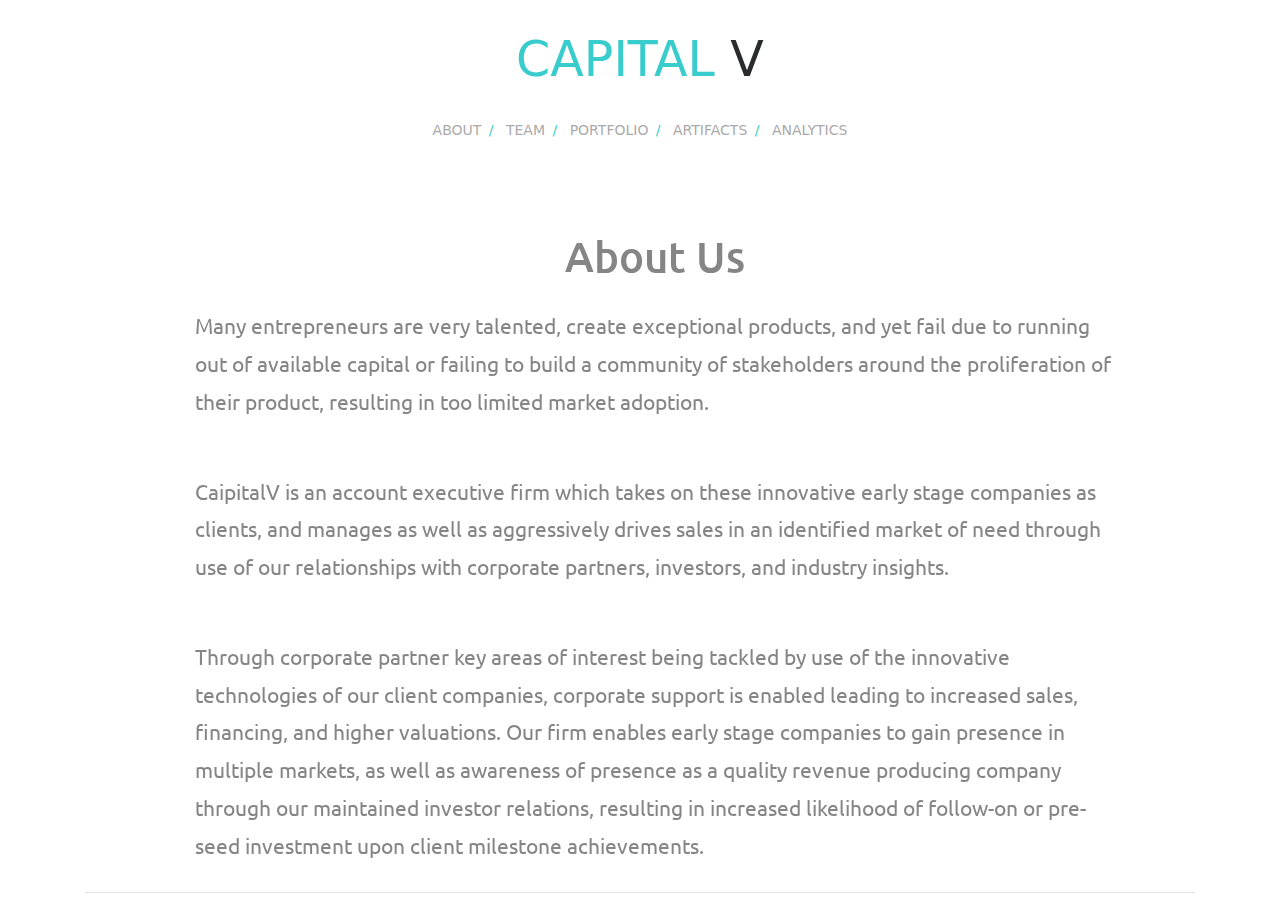
==== about.html @ 003fb9e4 "Second Commit" ====
<!DOCTYPE html>
<html lang="en">



    <head>

            <!-- Required meta tags -->
            <meta charset="utf-8">
            <meta name="viewport" content="width=device-width, initial-scale=1, shrink-to-fit=no">

            <!-- Bootstrap Links  -->
            <link rel="stylesheet" type="text/css" href="bootstrap/css/bootstrap.min.css">

            <!-- Normalise.css link -->
            <link rel="stylesheet" type="text/css" href="bootstrap/css/normalize.css">



            <link href="https://fonts.googleapis.com/css?family=Ubuntu" rel="stylesheet">
            <link rel="stylesheet" type="text/css" href="css/about-page.css">
            <title> Capital V  Inc. </title>

    </head>


    <body>

        <div class="container">
            <div class="about-page ">

                    <div class="title">
                        <h1 class="display-4 text-uppercase">
                            <span id="Capital"> Capital </span> V
                        </h1>
                    </div>


                    <ul class = "list-inline ">
                         <li class="list-inline-item"> <a href="about.html"> ABOUT      </a> </li>
                         <li class="list-inline-item"> <a href="#"> TEAM       </a> </li>
                         <li class="list-inline-item"> <a href="#"> PORTFOLIO  </a> </li>
                         <li class="list-inline-item"> <a href="#"> ARTIFACTS  </a> </li>
                         <li class="list-inline-item"> <a href="#"> ANALYTICS  </a> </li>
                    </ul>


            </div>



                    <!-- About Section -->
                <section id="about" class="about-section hvr-grow">
                    <div class="container">
                        <div class="row">
                            <div class="col-lg-10 offset-1">
                                <h1>About Us</h1>

                                <p>
                                  Many entrepreneurs are very talented, create exceptional products,
                                  and yet fail due to running out of available capital or failing to build a community of stakeholders around
                                  the proliferation of their product, resulting in too limited market adoption.
                                </p>

                                <br>

                                <p>
                                  CaipitalV is an account executive firm which takes on these innovative early stage companies as clients,
                                  and manages as well as aggressively drives sales in an identified market of need through use of our
                                  relationships with corporate partners, investors, and industry insights.
                                </p>

                                <br>

                                <p>
                                  Through corporate partner key areas of interest being tackled by use of the innovative technologies of our
                                  client companies, corporate support is enabled leading to increased sales, financing, and higher valuations.
                                  Our firm enables early stage companies to gain presence in multiple markets, as well as awareness of
                                  presence as a quality revenue producing company through our maintained investor relations, resulting in
                                  increased likelihood of follow-on or pre-seed investment upon client milestone achievements.
                                </p>

                            </div>
                        </div>
                    </div>
                </section>
                <hr/>
        </div>





        <!-- JQuery link -->
        <script type="text/javascript" src="bootstrap/js/jquery-3.2.1.slim.min.js"></script>
        <!-- Tether Link -->
        <script type="text/javascript" src="tether/dist/js/tether.min.js"></script>

        <!--Bootstrap JS link -->
        <script type="text/javascript" src="bootstrap/js/bootstrap.min.js"></script>

    </body>
</html>
---- css/about-page.css ----
/** {
   outline: 1px solid red !important;
}
*/
* {
    -webkit-box-sizing: border-box;
    -moz-box-sizing: border-box;
    -ms-box-sizing: border-box;
    box-sizing: border-box;
}

html {
  font-size: 14px;
}

@include media-breakpoint-up(sm) {
  html {
    font-size: 16px;
  }
}

@include media-breakpoint-up(md) {
  html {
    font-size: 20px;
  }
}

@include media-breakpoint-up(lg) {
  html {
    font-size: 28px;
  }
}

.hvr-grow {
  display: inline-block;
  vertical-align: middle;
  -webkit-transform: perspective(1px) translateZ(0);
  transform: perspective(1px) translateZ(0);
  box-shadow: 0 0 1px transparent;
  -webkit-transition-duration: 0.3s;
  transition-duration: 0.3s;
  -webkit-transition-property: transform;
  transition-property: transform;
}
.hvr-grow:hover, .hvr-grow:focus, .hvr-grow:active {
  -webkit-transform: scale(1.1);
  transform: scale(1.1);
}

.about-page{
    text-align: center;
    margin: 0px;
}

.about-page #Capital{
    color: #39CCCC;
}


.about-page a{
    color: #AAAAAA;
    text-decoration: none;
    padding-left: 0;
    font-size: 1rem;
       }


.about-page a:hover{
    color: #39CCCC;
}

.about-page li:after{

    content: '/' ;
    padding:0 3px;
    color: #39CCCC;
}


 .about-page li:last-child:after {
    content: none;
 }


.about-section{
    color: #AAAAAA;
    font-family: 'Ubuntu', sans-serif;
    line-height: 1.8em;
    color: #858585;
    font-size: 1.5rem;


}

.about-section h1{
    text-align: center;
    padding-top: 50px;
}

.about-section  h1:hover, p:hover{
    color: black;
}
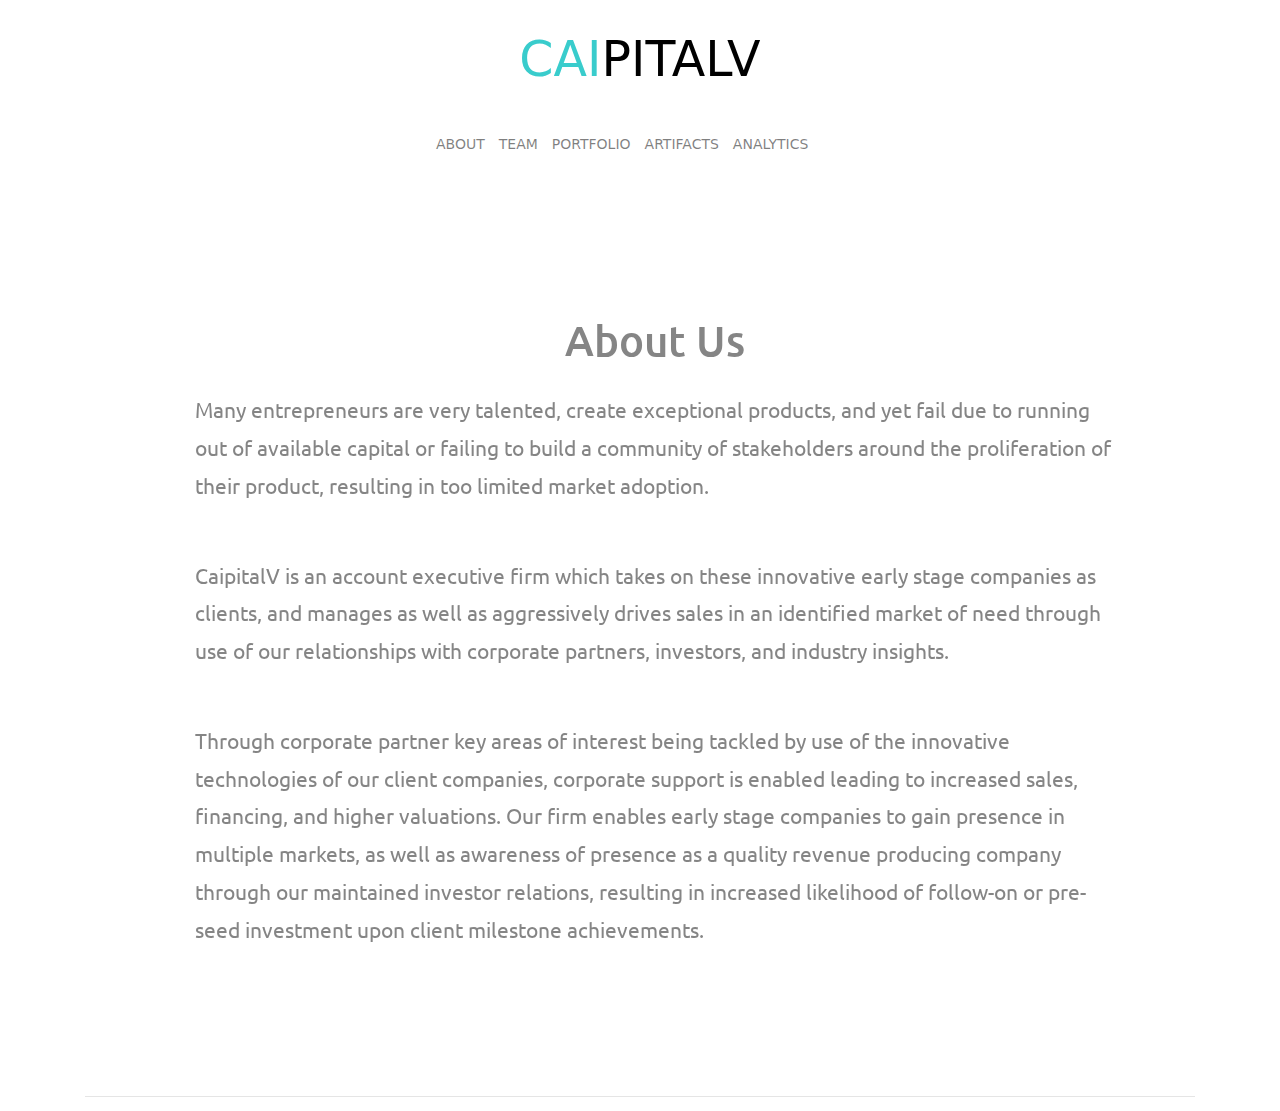
==== commit d0bb8fb6: "fixed about page" ====
--- a/about.html
+++ b/about.html
@@ -27,31 +27,59 @@
     <body>
 
         <div class="container">
-            <div class="about-page ">
-
-                    <div class="title">
-                        <h1 class="display-4 text-uppercase">
-                            <span id="Capital"> Capital </span> V
-                        </h1>
-                    </div>
+            <div class="about-page">
 
 
-                    <ul class = "list-inline ">
+                        <h1 class="display-4 text-uppercase">
+                            <a href="index.html"> <span id="Capital"> Cai</span>pitalV </a>
+                        </h1>
+
+
+
+                    <!-- <ul class = "list-inline ">
                          <li class="list-inline-item"> <a href="about.html"> ABOUT      </a> </li>
                          <li class="list-inline-item"> <a href="#"> TEAM       </a> </li>
                          <li class="list-inline-item"> <a href="#"> PORTFOLIO  </a> </li>
                          <li class="list-inline-item"> <a href="#"> ARTIFACTS  </a> </li>
                          <li class="list-inline-item"> <a href="#"> ANALYTICS  </a> </li>
-                    </ul>
+                    </ul> -->
+                    <nav class="navbar navbar-toggleable-md navbar-light"  >
+
+                            <button class="navbar-toggler navbar-toggler-right" type="button" data-toggle="collapse" data-target="#navbarSupportedContent" aria-controls="navbarSupportedContent" aria-expanded="false" aria-label="Toggle navigation">
+                            <span class="navbar-toggler-icon"></span>
+                            </button>
 
 
+                            <div class="collapse navbar-collapse" id="navbarSupportedContent">
+                                    <ul class="navbar-nav mr-auto ">
+
+                                          <li class="nav-item ">
+                                            <a class="nav-link" href="about.html">ABOUT  <span class="sr-only">(current)</span></a>
+                                          </li>
+                                          <li class="nav-item">
+                                            <a class="nav-link" href="team.html">TEAM</a>
+                                          </li>
+                                          <li class="nav-item">
+                                            <a class="nav-link" href="portfolio.html">PORTFOLIO</a>
+                                          </li>
+
+                                          <li class="nav-item">
+                                            <a class="nav-link" href="artifacts.html">ARTIFACTS</a>
+                                          </li>
+                                          <li class="nav-item">
+                                            <a class="nav-link" href="analytics.html">ANALYTICS</a>
+                                          </li>
+
+                                    </ul>
+                            </div>
+                    </nav>
             </div>
 
 
 
                     <!-- About Section -->
-                <section id="about" class="about-section hvr-grow">
-                    <div class="container">
+                <section id="about" class="about-section  hvr-box-shadow-outset ">
+                    <div class="container hvr-box-shadow-inset">
                         <div class="row">
                             <div class="col-lg-10 offset-1">
                                 <h1>About Us</h1>
@@ -84,6 +112,7 @@
                         </div>
                     </div>
                 </section>
+
                 <hr/>
         </div>
 
@@ -100,4 +129,4 @@
         <script type="text/javascript" src="bootstrap/js/bootstrap.min.js"></script>
 
     </body>
-</html>+</html>
--- a/css/about-page.css
+++ b/css/about-page.css
@@ -9,6 +9,7 @@
     box-sizing: border-box;
 }
 
+
 html {
   font-size: 14px;
 }
@@ -19,11 +20,13 @@
   }
 }
 
+
 @include media-breakpoint-up(md) {
   html {
     font-size: 20px;
   }
 }
+
 
 @include media-breakpoint-up(lg) {
   html {
@@ -31,7 +34,22 @@
   }
 }
 
-.hvr-grow {
+
+@media (min-width: 1200px) {
+    .about-page{
+        max-width: 450px;
+        margin: auto;
+
+    }
+}
+
+
+
+
+
+
+/* Box Shadow Outset */
+.hvr-box-shadow-outset {
   display: inline-block;
   vertical-align: middle;
   -webkit-transform: perspective(1px) translateZ(0);
@@ -39,47 +57,65 @@
   box-shadow: 0 0 1px transparent;
   -webkit-transition-duration: 0.3s;
   transition-duration: 0.3s;
-  -webkit-transition-property: transform;
-  transition-property: transform;
+  -webkit-transition-property: box-shadow;
+  transition-property: box-shadow;
+
 }
-.hvr-grow:hover, .hvr-grow:focus, .hvr-grow:active {
-  -webkit-transform: scale(1.1);
-  transform: scale(1.1);
+.hvr-box-shadow-outset:hover, .hvr-box-shadow-outset:focus, .hvr-box-shadow-outset:active {
+  box-shadow: 1px 1px 1px rgba(0, 0, 0, 0.6);
+  color: black;
+
 }
+
+
+/* Box Shadow Inset */
+.hvr-box-shadow-inset {
+  display: inline-block;
+  vertical-align: middle;
+  -webkit-transform: perspective(1px) translateZ(0);
+  transform: perspective(1px) translateZ(0);
+  box-shadow: 0 0 1px transparent;
+  -webkit-transition-duration: 0.3s;
+  transition-duration: 0.3s;
+  -webkit-transition-property: box-shadow;
+  transition-property: box-shadow;
+  box-shadow: inset 0 0 0 rgba(0, 0, 0, 0.6), 0 0 1px transparent;
+  /* Hack to improve aliasing on mobile/tablet devices */
+}
+.hvr-box-shadow-inset:hover, .hvr-box-shadow-inset:focus, .hvr-box-shadow-inset:active {
+  box-shadow: inset 1px 1px 1px rgba(0, 0, 0, 0.6), 0 0 1px transparent;
+  /* Hack to improve aliasing on mobile/tablet devices */
+}
+
 
 .about-page{
     text-align: center;
-    margin: 0px;
+
 }
+
+
 
 .about-page #Capital{
     color: #39CCCC;
 }
 
 
-.about-page a{
-    color: #AAAAAA;
-    text-decoration: none;
-    padding-left: 0;
-    font-size: 1rem;
-       }
-
-
-.about-page a:hover{
-    color: #39CCCC;
-}
-
-.about-page li:after{
-
-    content: '/' ;
-    padding:0 3px;
-    color: #39CCCC;
+.about-page h1 a{
+      text-decoration: none;
+      color:black;
 }
 
 
- .about-page li:last-child:after {
-    content: none;
- }
+.about-page ul li a:hover{
+
+    font-size: 1.2em;
+    font-weight: bold;
+
+}
+
+
+
+/* ABOUT SECTION */
 
 
 .about-section{
@@ -88,21 +124,17 @@
     line-height: 1.8em;
     color: #858585;
     font-size: 1.5rem;
-
+    margin-top: 120px;
+    margin-bottom: 120px;
 
 }
 
+
 .about-section h1{
     text-align: center;
-    padding-top: 50px;
+
 }
 
-.about-section  h1:hover, p:hover{
-    color: black;
+.about-section:hover{
+    background-color: #efefefef;
 }
-
-
-
-
-
-
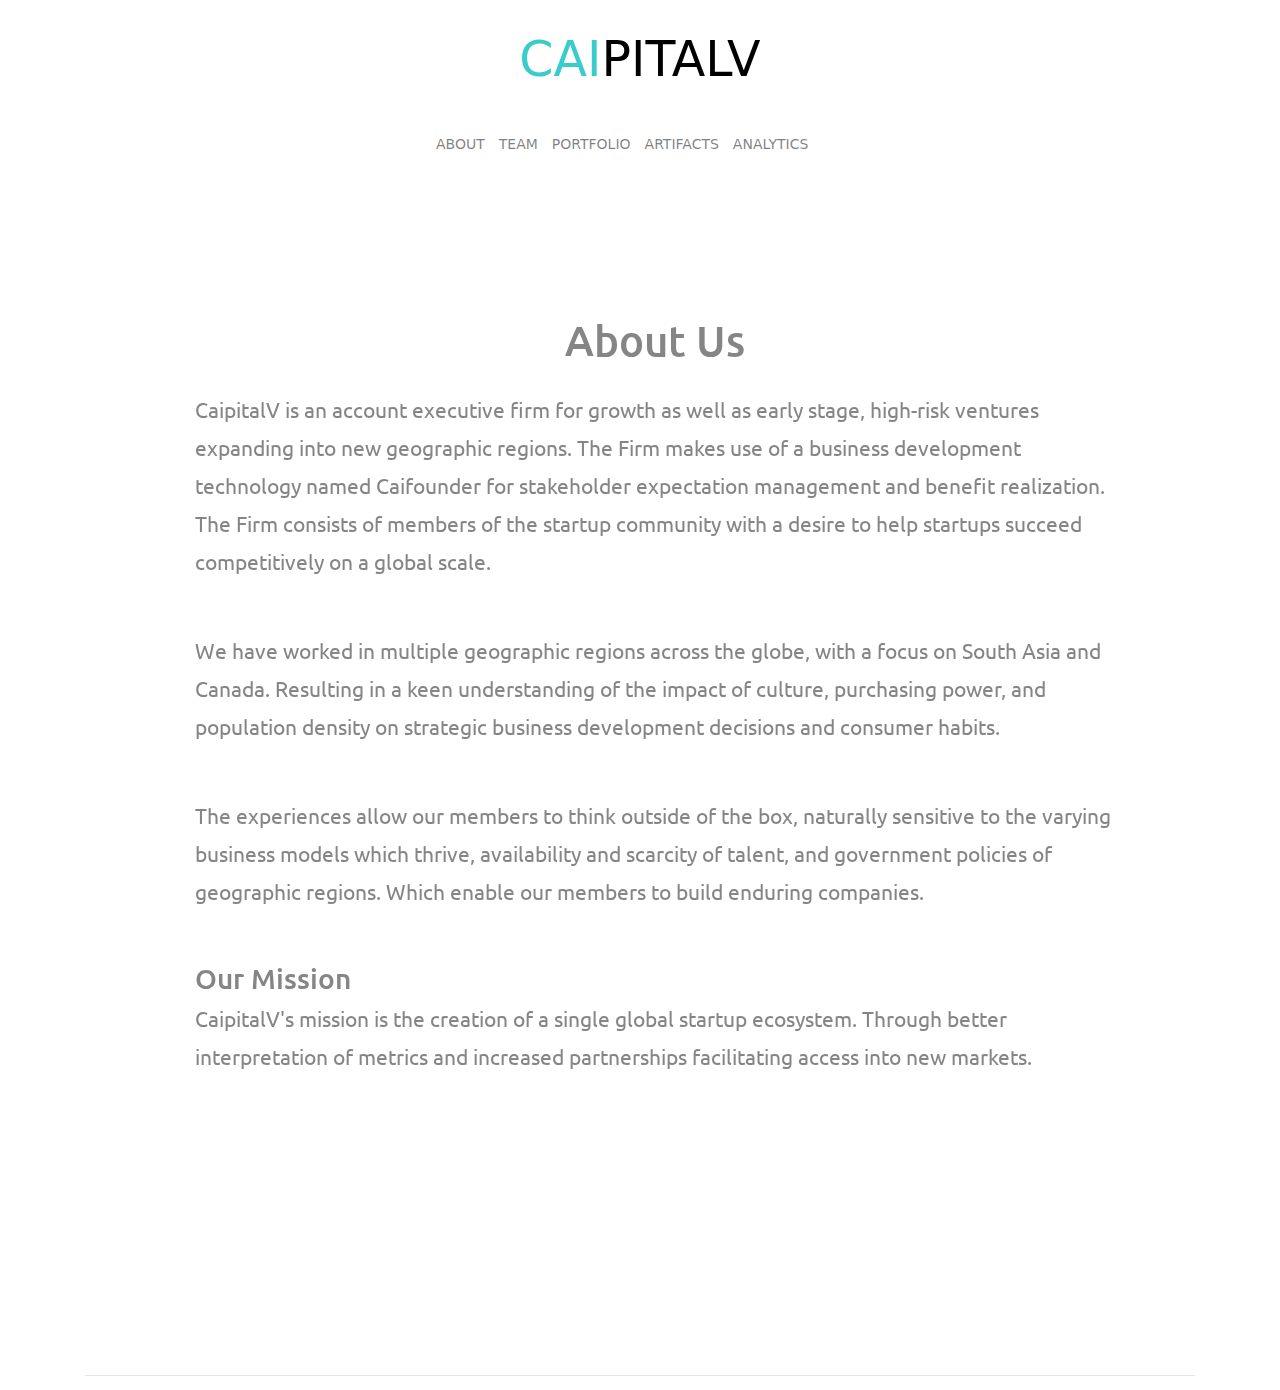
==== commit d2737254: "changes made asp douglas requirements" ====
--- a/about.html
+++ b/about.html
@@ -67,7 +67,7 @@
                                             <a class="nav-link" href="artifacts.html">ARTIFACTS</a>
                                           </li>
                                           <li class="nav-item">
-                                            <a class="nav-link" href="analytics.html">ANALYTICS</a>
+                                            <a class="nav-link" href="analytics.html" target="_blank">ANALYTICS</a>
                                           </li>
 
                                     </ul>
@@ -85,28 +85,44 @@
                                 <h1>About Us</h1>
 
                                 <p>
-                                  Many entrepreneurs are very talented, create exceptional products,
-                                  and yet fail due to running out of available capital or failing to build a community of stakeholders around
-                                  the proliferation of their product, resulting in too limited market adoption.
+                                  CaipitalV is an account executive firm for growth as well as early stage, high-risk ventures
+                                  expanding into new geographic regions.
+
+                                  The Firm makes use of a business development technology named Caifounder for stakeholder expectation
+                                  management and benefit realization.
+
+                                  The Firm consists of members of the startup community with a desire to help startups succeed competitively
+                                  on a global scale.
+
                                 </p>
 
                                 <br>
 
                                 <p>
-                                  CaipitalV is an account executive firm which takes on these innovative early stage companies as clients,
-                                  and manages as well as aggressively drives sales in an identified market of need through use of our
-                                  relationships with corporate partners, investors, and industry insights.
+                                  We have worked in multiple geographic regions across the globe, with a focus on South Asia and Canada.
+                                  Resulting in a keen understanding of the impact of culture,
+                                  purchasing power, and population density on strategic business development decisions and consumer habits.
+
                                 </p>
 
                                 <br>
 
                                 <p>
-                                  Through corporate partner key areas of interest being tackled by use of the innovative technologies of our
-                                  client companies, corporate support is enabled leading to increased sales, financing, and higher valuations.
-                                  Our firm enables early stage companies to gain presence in multiple markets, as well as awareness of
-                                  presence as a quality revenue producing company through our maintained investor relations, resulting in
-                                  increased likelihood of follow-on or pre-seed investment upon client milestone achievements.
+                                  The experiences allow our members to think outside of the box, naturally sensitive to the varying
+                                  business models which thrive, availability and scarcity of talent, and government policies of
+                                  geographic regions. Which enable our members to build enduring companies.
                                 </p>
+
+                                <br />
+                                <h2>Our Mission</h2>
+                                <p> CaipitalV's mission is the creation of a single global startup ecosystem. Through better
+                                    interpretation of metrics and increased partnerships facilitating access into new markets.
+                                </p>
+
+                                <br />
+                                <br />
+                                <br />
+                                <br />
 
                             </div>
                         </div>
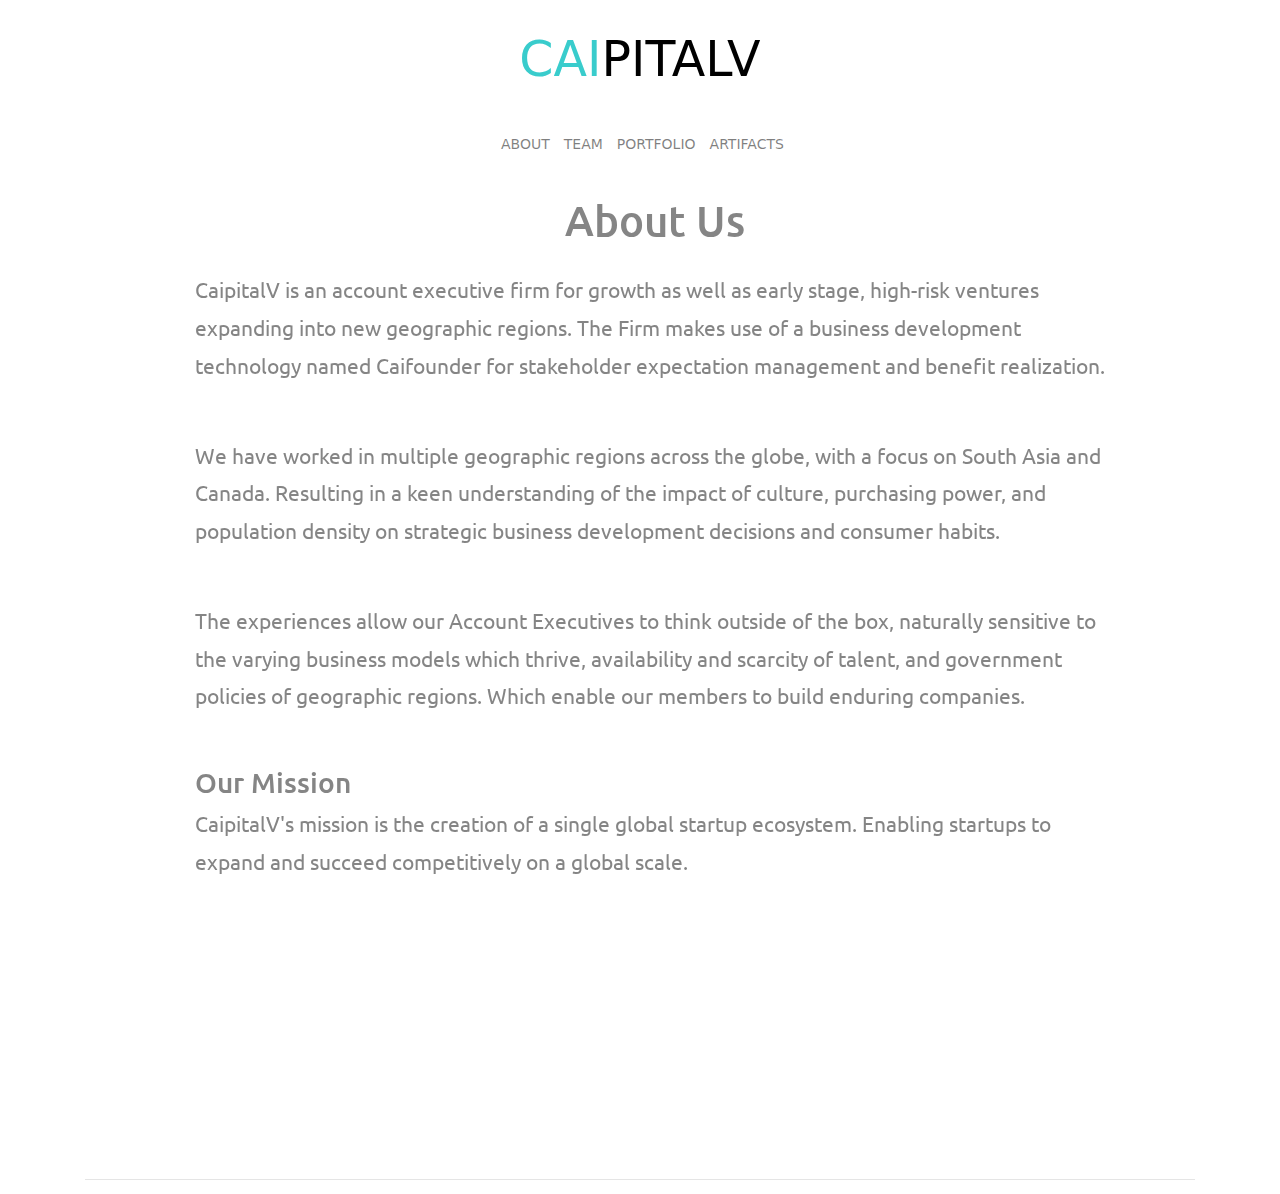
==== commit 836c42e9: "fixed bug in the navigation" ====
--- a/about.html
+++ b/about.html
@@ -66,9 +66,11 @@
                                           <li class="nav-item">
                                             <a class="nav-link" href="artifacts.html">ARTIFACTS</a>
                                           </li>
+                                          <!--
                                           <li class="nav-item">
                                             <a class="nav-link" href="analytics.html" target="_blank">ANALYTICS</a>
                                           </li>
+                                        -->
 
                                     </ul>
                             </div>
@@ -91,8 +93,6 @@
                                   The Firm makes use of a business development technology named Caifounder for stakeholder expectation
                                   management and benefit realization.
 
-                                  The Firm consists of members of the startup community with a desire to help startups succeed competitively
-                                  on a global scale.
 
                                 </p>
 
@@ -108,15 +108,16 @@
                                 <br>
 
                                 <p>
-                                  The experiences allow our members to think outside of the box, naturally sensitive to the varying
-                                  business models which thrive, availability and scarcity of talent, and government policies of
+                                  The experiences allow our Account Executives to think outside of the box, naturally sensitive to the
+                                  varying business models which thrive, availability and scarcity of talent, and government policies of
                                   geographic regions. Which enable our members to build enduring companies.
                                 </p>
 
                                 <br />
                                 <h2>Our Mission</h2>
-                                <p> CaipitalV's mission is the creation of a single global startup ecosystem. Through better
-                                    interpretation of metrics and increased partnerships facilitating access into new markets.
+                                <p>
+                                    CaipitalV's mission is the creation of a single global startup ecosystem. Enabling startups to
+                                    expand and succeed competitively on a global scale.
                                 </p>
 
                                 <br />
@@ -144,5 +145,13 @@
         <!--Bootstrap JS link -->
         <script type="text/javascript" src="bootstrap/js/bootstrap.min.js"></script>
 
+        <!--Bootstrap JS link -->
+        <script type="text/javascript" src="bootstrap/js/bootstrap.min.js"></script>
+        <!-- Bootstrap core JavaScript
+        ================================================== -->
+        <!-- Placed at the end of the document so the pages load faster -->
+        <!-- IE10 viewport hack for Surface/desktop Windows 8 bug -->
+        <script src="../../assets/js/ie10-viewport-bug-workaround.js"></script>
+
     </body>
 </html>
--- a/css/about-page.css
+++ b/css/about-page.css
@@ -37,7 +37,7 @@
 
 @media (min-width: 1200px) {
     .about-page{
-        max-width: 450px;
+        max-width: 320px;
         margin: auto;
 
     }
@@ -90,8 +90,7 @@
 
 .about-page{
     text-align: center;
-
-}
+  }
 
 
 
@@ -107,24 +106,23 @@
 
 
 .about-page ul li a:hover{
-
     font-size: 1.2em;
     font-weight: bold;
+}
+
+.about-page button{
+   position: relative;
 
 }
 
 
-
 /* ABOUT SECTION */
-
-
 .about-section{
     color: #AAAAAA;
     font-family: 'Ubuntu', sans-serif;
     line-height: 1.8em;
     color: #858585;
     font-size: 1.5rem;
-    margin-top: 120px;
     margin-bottom: 120px;
 
 }
